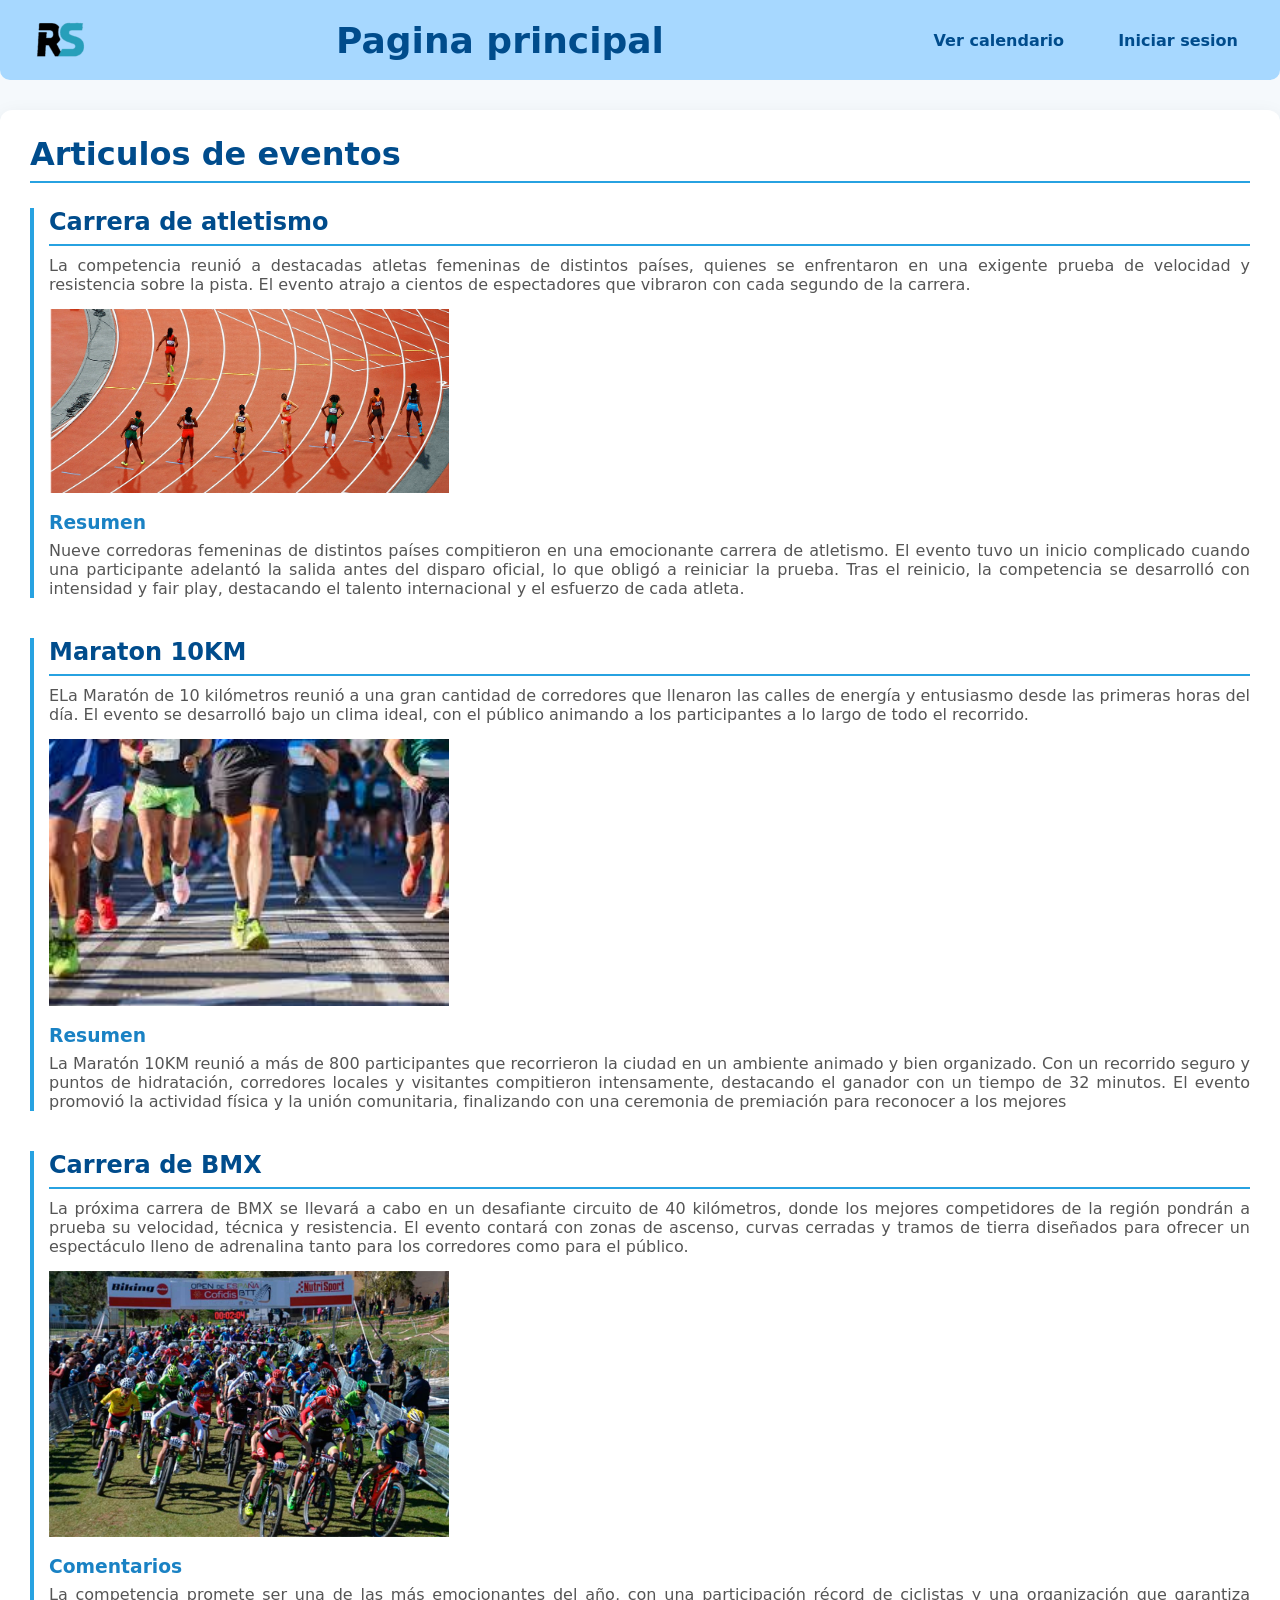
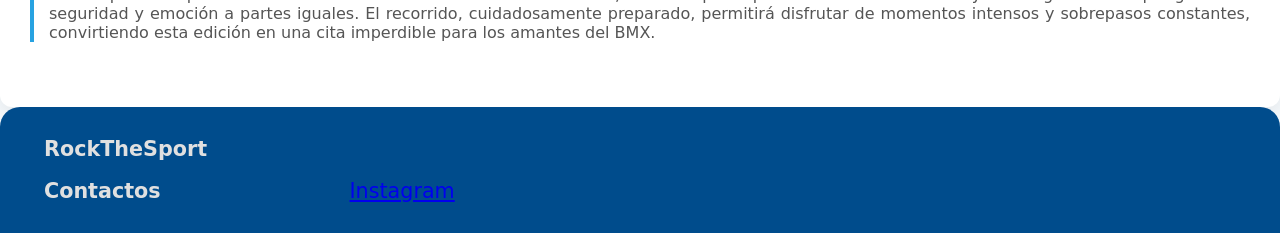
==== HTML/Index.html @ b0e372ce "Se agrego la carpeta de la pagina web" ====
<!DOCTYPE html>
<html lang="es">
<head>
    <meta charset="UTF-8">
    <meta name="viewport" content="width=device-width, initial-scale=1.0">
    <title>Rockthesportmain</title>
    <link rel="stylesheet" href="../CSS/Index.css">
    <link rel="icon" href="../IMG/LogoRTS.png" type="x-icon/image">
</head>
<body>
    <header>
        <img id="logo" src="../IMG/LogoRTS.png" alt="RockthesportLogo">
        <h1>Pagina principal</h1>
        <nav id="navegacion">
            <a href="Calendario.html">Ver calendario</a>
            <a href="InicioSesion.html">Iniciar sesion</a>
        </nav>
    </header>

    <section id="articulos">  
        <h2>Articulos de eventos</h2>
        <article>
            <h2>Carrera de atletismo</h2>
            <p>La competencia reunió a destacadas atletas femeninas de distintos países, quienes se enfrentaron en una exigente prueba de velocidad y resistencia sobre la pista. El evento atrajo a cientos de espectadores que vibraron con cada segundo de la carrera.</p>
            <figure>
                <img src="../IMG/Articulo.png" alt="Articulo evento deportivo" width="400">
            </figure>
                <h3>Resumen</h3>
                <p>Nueve corredoras femeninas de distintos países compitieron en una emocionante carrera de atletismo. El evento tuvo un inicio complicado cuando una participante adelantó la salida antes del disparo oficial, lo que obligó a reiniciar la prueba. Tras el reinicio, la competencia se desarrolló con intensidad y fair play, destacando el talento internacional y el esfuerzo de cada atleta.</p>
            </article>
            <article>
                <h2>Maraton 10KM</h2>
                <p>ELa Maratón de 10 kilómetros reunió a una gran cantidad de corredores que llenaron las calles de energía y entusiasmo desde las primeras horas del día. El evento se desarrolló bajo un clima ideal, con el público animando a los participantes a lo largo de todo el recorrido.</p>
                <img src="../IMG/Articulo1.jpeg" alt="Articulo evento deportivo" width="400">
                <h3>Resumen</h3>
                <p>La Maratón 10KM reunió a más de 800 participantes que recorrieron la ciudad en un ambiente animado y bien organizado. Con un recorrido seguro y puntos de hidratación, corredores locales y visitantes compitieron intensamente, destacando el ganador con un tiempo de 32 minutos. El evento promovió la actividad física y la unión comunitaria, finalizando con una ceremonia de premiación para reconocer a los mejores</p>
            </article>
            <article>
                <h2>Carrera de BMX</h2>
                <p>La próxima carrera de BMX se llevará a cabo en un desafiante circuito de 40 kilómetros, donde los mejores competidores de la región pondrán a prueba su velocidad, técnica y resistencia. El evento contará con zonas de ascenso, curvas cerradas y tramos de tierra diseñados para ofrecer un espectáculo lleno de adrenalina tanto para los corredores como para el público.</p>
                <img src="../IMG/Articulo2.jpg" alt="Articulo evento deportivo" width="400">
                <h3>Comentarios</h3>
                <p>La competencia promete ser una de las más emocionantes del año, con una participación récord de ciclistas y una organización que garantiza seguridad y emoción a partes iguales.
El recorrido, cuidadosamente preparado, permitirá disfrutar de momentos intensos y sobrepasos constantes, convirtiendo esta edición en una cita imperdible para los amantes del BMX.</p>
            </article>
        </section> 
    <footer>
        <table>
            <tr>
                <th>RockTheSport</th>
                <td></td>
            </tr>
            <tr>
                <th>Contactos</th>
                <td><a href="https://www.instagram.com/rockthesport/?hl=es" target="_blank">Instagram</a></td>
            </tr>
        </table>
    </footer>
</body>
</html>
---- CSS/Index.css ----
* {
  box-sizing: border-box;
  margin: 0;
  padding: 0;
}

body {
  background-color: #F5F9FC;
  font-family: system-ui, -apple-system, BlinkMacSystemFont, 'Segoe UI', Roboto, Oxygen, Ubuntu, Cantarell, 'Open Sans', 'Helvetica Neue', sans-serif;
  color: #333333; 
}


header {
  background-color: #A7D8FF; 
  color: #004C8C; 
  display: flex;
  align-items: center;
  justify-content: space-between;
  padding: 15px 30px;
  margin-bottom: 30px;
  border-bottom-left-radius: 10px;
  border-bottom-right-radius: 10px;
}

#logo {
  height: 50px;
  margin-right: 15px;
}

header h1 {
  font-weight: 700;
  font-size: 4vh;
  color: #004C8C;
}

#navegacion a {
  display: inline-block;
  color: #004C8C;
  text-decoration: none;
  font-weight: 600;
  margin-left: 25px;
  padding: 8px 12px;
  border-radius: 5px;
  transition: background-color 0.3s ease, color 0.3s ease;
}

#navegacion a:hover {
  background-color: #004C8C;
  color: #ffffff;
}

#articulos {
  background-color: #FFFFFF;
  padding: 25px 30px;
  border-radius: 12px;
  box-shadow: 0 6px 20px rgba(0,0,0,0.08);
}
#articulos h2{
    border-bottom: 2px solid #27A2E1;
}
h2 {
  color: #004C8C;
  font-weight: 700;
  margin-bottom: 25px;
  font-size: 2rem;
  padding-bottom: 8px;
}

article {
  margin-bottom: 40px;
  border-left: 4px solid #27A2E1;
  padding-left: 15px;
}

article h2 {
  color: #004C8C;
  font-weight: 700;
  margin-bottom: 10px;
  font-size: 1.5rem;
}

article h3 {
  color: #1A82C4;
  font-weight: 600;
  margin-top: 15px;
  margin-bottom: 8px;
}

article p {
  color: #555555;
  margin-bottom: 15px;
  text-align: justify;
}

footer {
  padding: 20px 30px;
  background-color: #004C8C;
  color: #CCCCCC;
  border-top-left-radius: 20px;
  border-top-right-radius: 20px;
  font-size: 2.3vh;
}

footer table {
  width: 100%;
}

footer th, footer td {
  text-align: left;
  padding: 8px 12px;
}

footer th {
  font-weight: 700;
  color: #E0E0E0;
  width: 25%;
}

@media (max-width: 768px) {
  header {
    border-bottom-left-radius: 20px;
    border-bottom-right-radius: 20px;
    flex-wrap: wrap;
    justify-content: center;
  }

  header h1 {
    margin-top: 10px;
    text-align: center;
    flex-basis: 100%;
  }
}
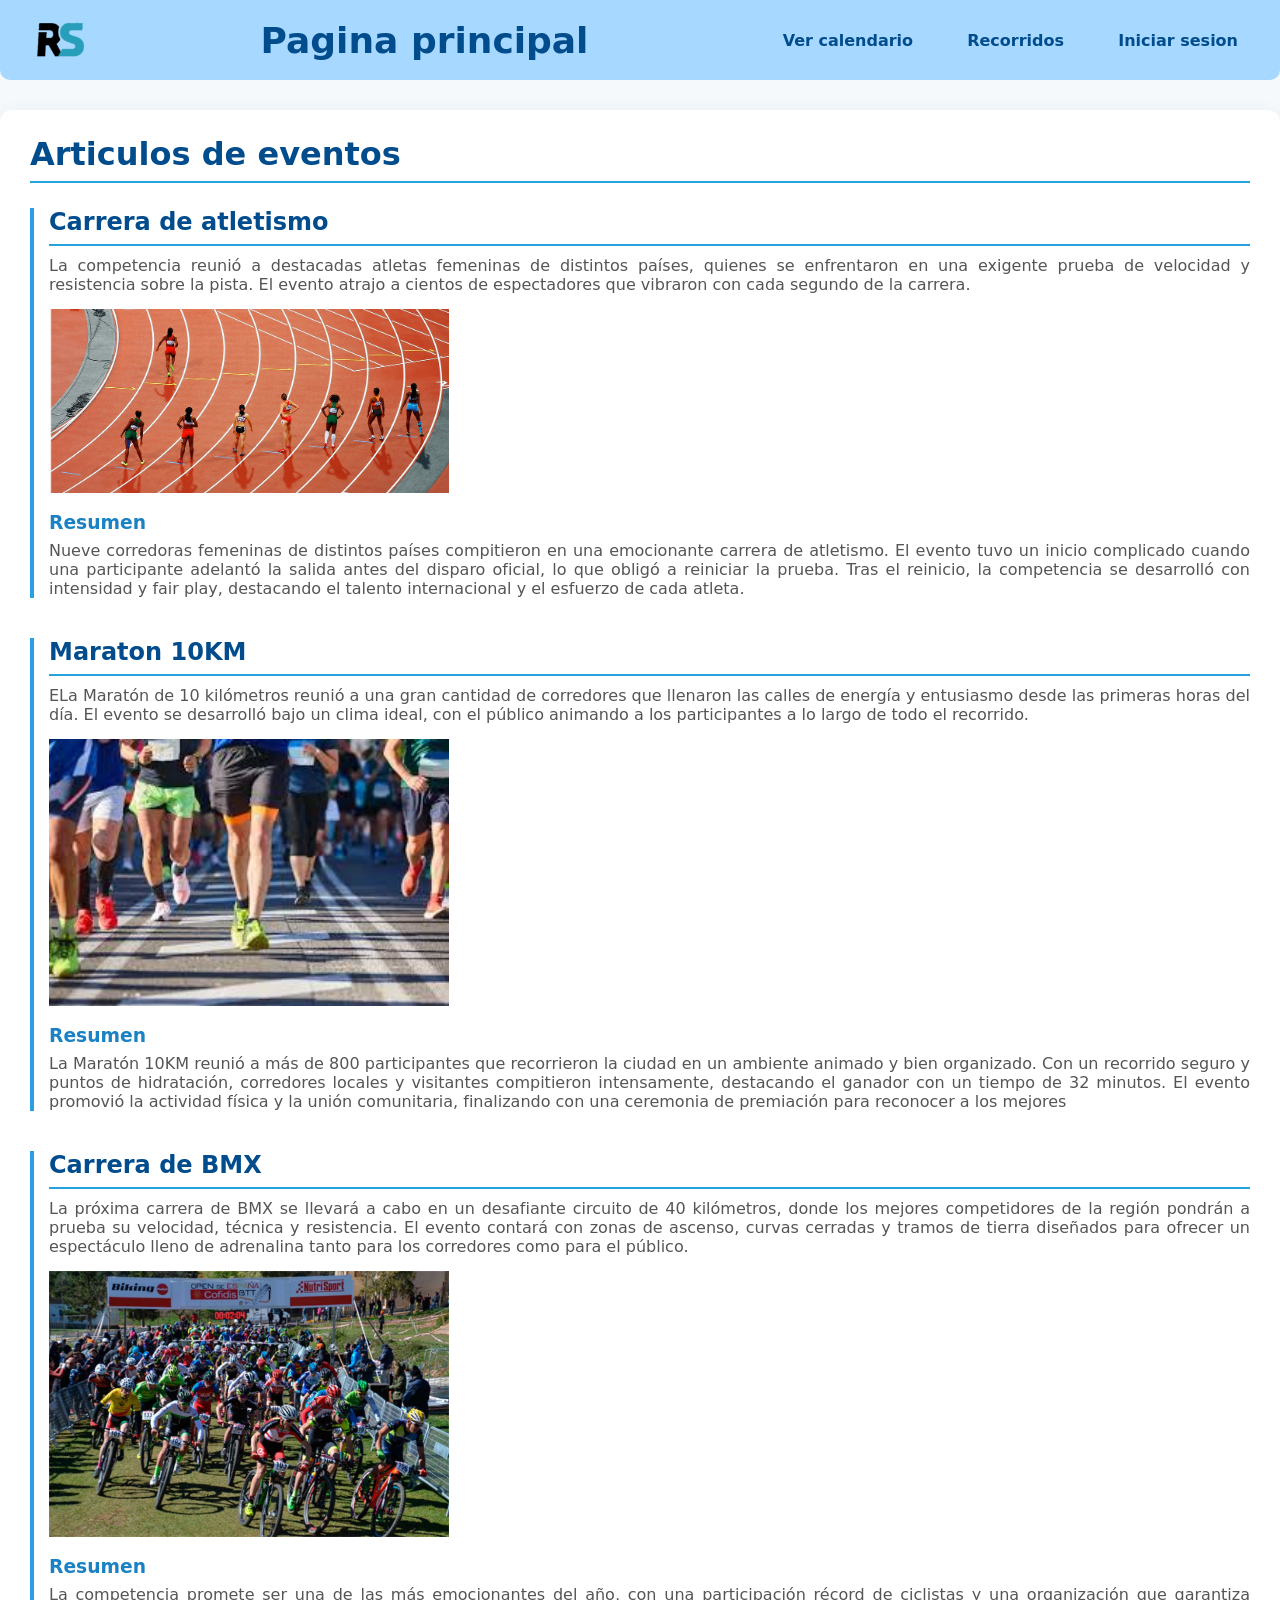
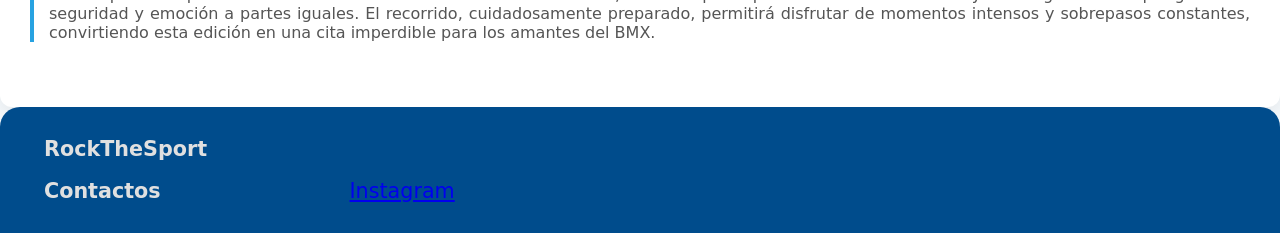
==== commit 63cc2ba1: "Se agrego la pagina recorridos y se arreglaron algunos temas" ====
--- a/HTML/Index.html
+++ b/HTML/Index.html
@@ -13,6 +13,7 @@
         <h1>Pagina principal</h1>
         <nav id="navegacion">
             <a href="Calendario.html">Ver calendario</a>
+            <a href="Recorridos.html">Recorridos</a>
             <a href="InicioSesion.html">Iniciar sesion</a>
         </nav>
     </header>
@@ -23,7 +24,7 @@
             <h2>Carrera de atletismo</h2>
             <p>La competencia reunió a destacadas atletas femeninas de distintos países, quienes se enfrentaron en una exigente prueba de velocidad y resistencia sobre la pista. El evento atrajo a cientos de espectadores que vibraron con cada segundo de la carrera.</p>
             <figure>
-                <img src="../IMG/Articulo.png" alt="Articulo evento deportivo" width="400">
+                <img src="../IMG/Maraton.png" alt="Articulo evento deportivo" width="400">
             </figure>
                 <h3>Resumen</h3>
                 <p>Nueve corredoras femeninas de distintos países compitieron en una emocionante carrera de atletismo. El evento tuvo un inicio complicado cuando una participante adelantó la salida antes del disparo oficial, lo que obligó a reiniciar la prueba. Tras el reinicio, la competencia se desarrolló con intensidad y fair play, destacando el talento internacional y el esfuerzo de cada atleta.</p>
@@ -31,7 +32,7 @@
             <article>
                 <h2>Maraton 10KM</h2>
                 <p>ELa Maratón de 10 kilómetros reunió a una gran cantidad de corredores que llenaron las calles de energía y entusiasmo desde las primeras horas del día. El evento se desarrolló bajo un clima ideal, con el público animando a los participantes a lo largo de todo el recorrido.</p>
-                <img src="../IMG/Articulo1.jpeg" alt="Articulo evento deportivo" width="400">
+                <img src="../IMG/Maraton1.jpeg" alt="Articulo evento deportivo" width="400">
                 <h3>Resumen</h3>
                 <p>La Maratón 10KM reunió a más de 800 participantes que recorrieron la ciudad en un ambiente animado y bien organizado. Con un recorrido seguro y puntos de hidratación, corredores locales y visitantes compitieron intensamente, destacando el ganador con un tiempo de 32 minutos. El evento promovió la actividad física y la unión comunitaria, finalizando con una ceremonia de premiación para reconocer a los mejores</p>
             </article>
@@ -39,9 +40,9 @@
                 <h2>Carrera de BMX</h2>
                 <p>La próxima carrera de BMX se llevará a cabo en un desafiante circuito de 40 kilómetros, donde los mejores competidores de la región pondrán a prueba su velocidad, técnica y resistencia. El evento contará con zonas de ascenso, curvas cerradas y tramos de tierra diseñados para ofrecer un espectáculo lleno de adrenalina tanto para los corredores como para el público.</p>
                 <img src="../IMG/Articulo2.jpg" alt="Articulo evento deportivo" width="400">
-                <h3>Comentarios</h3>
+                <h3>Resumen</h3>
                 <p>La competencia promete ser una de las más emocionantes del año, con una participación récord de ciclistas y una organización que garantiza seguridad y emoción a partes iguales.
-El recorrido, cuidadosamente preparado, permitirá disfrutar de momentos intensos y sobrepasos constantes, convirtiendo esta edición en una cita imperdible para los amantes del BMX.</p>
+                El recorrido, cuidadosamente preparado, permitirá disfrutar de momentos intensos y sobrepasos constantes, convirtiendo esta edición en una cita imperdible para los amantes del BMX.</p>
             </article>
         </section> 
     <footer>
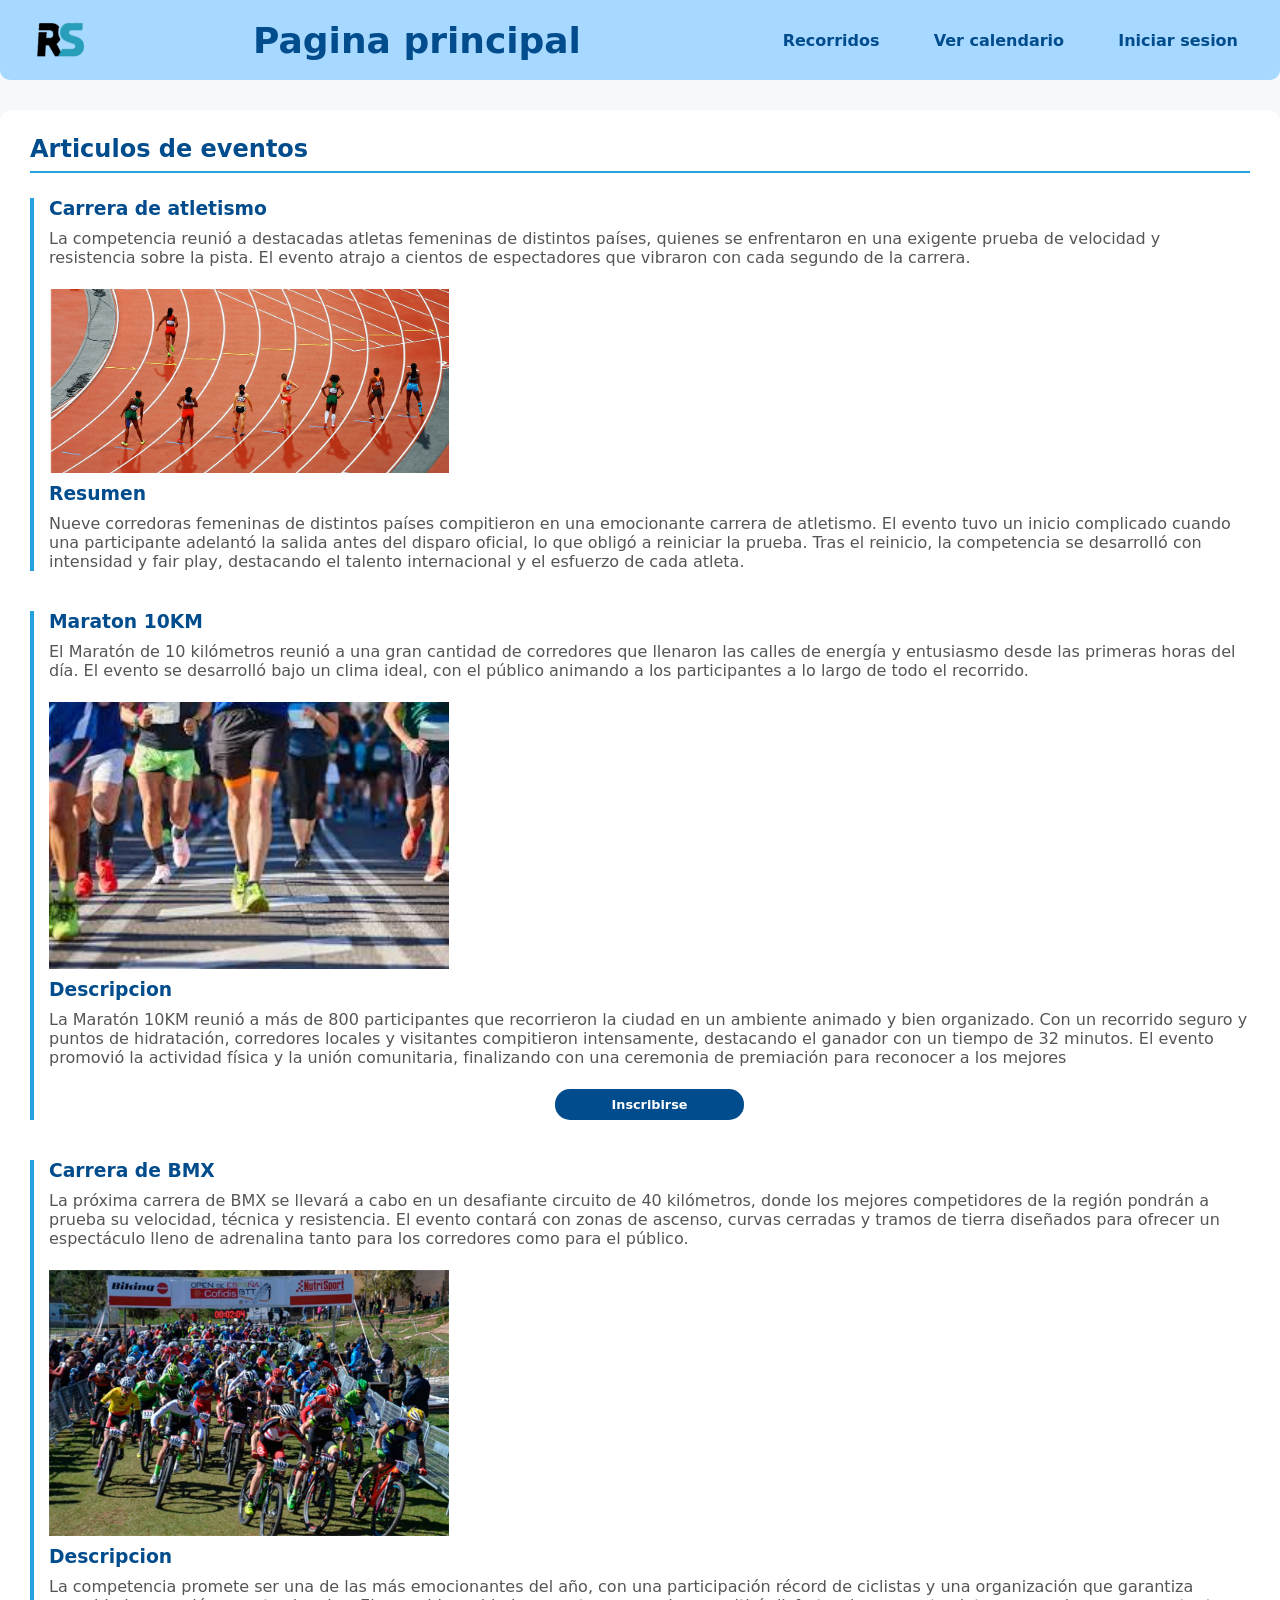
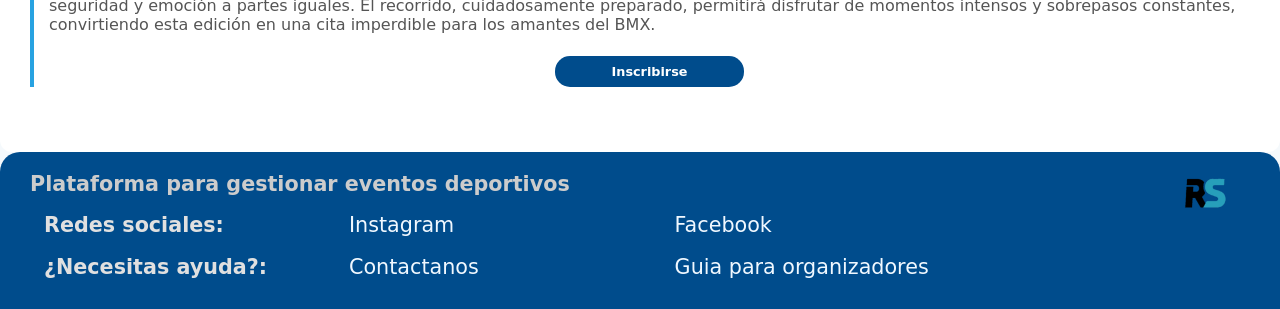
==== commit a1adaad8: "Creación de nueva rama y cambios en los archivos html y css(Se eliminaron redundancias)" ====
--- a/HTML/Index.html
+++ b/HTML/Index.html
@@ -12,8 +12,8 @@
         <img id="logo" src="../IMG/LogoRTS.png" alt="RockthesportLogo">
         <h1>Pagina principal</h1>
         <nav id="navegacion">
+            <a href="Recorridos.html">Recorridos</a>
             <a href="Calendario.html">Ver calendario</a>
-            <a href="Recorridos.html">Recorridos</a>
             <a href="InicioSesion.html">Iniciar sesion</a>
         </nav>
     </header>
@@ -21,41 +21,53 @@
     <section id="articulos">  
         <h2>Articulos de eventos</h2>
         <article>
-            <h2>Carrera de atletismo</h2>
+            <h3>Carrera de atletismo</h3>
             <p>La competencia reunió a destacadas atletas femeninas de distintos países, quienes se enfrentaron en una exigente prueba de velocidad y resistencia sobre la pista. El evento atrajo a cientos de espectadores que vibraron con cada segundo de la carrera.</p>
             <figure>
-                <img src="../IMG/Maraton.png" alt="Articulo evento deportivo" width="400">
+                <img src="../IMG/Maraton.png" alt="Atletas femeninas compitiendo en una pista de atletismo" width="400">
             </figure>
                 <h3>Resumen</h3>
                 <p>Nueve corredoras femeninas de distintos países compitieron en una emocionante carrera de atletismo. El evento tuvo un inicio complicado cuando una participante adelantó la salida antes del disparo oficial, lo que obligó a reiniciar la prueba. Tras el reinicio, la competencia se desarrolló con intensidad y fair play, destacando el talento internacional y el esfuerzo de cada atleta.</p>
             </article>
             <article>
-                <h2>Maraton 10KM</h2>
-                <p>ELa Maratón de 10 kilómetros reunió a una gran cantidad de corredores que llenaron las calles de energía y entusiasmo desde las primeras horas del día. El evento se desarrolló bajo un clima ideal, con el público animando a los participantes a lo largo de todo el recorrido.</p>
-                <img src="../IMG/Maraton1.jpeg" alt="Articulo evento deportivo" width="400">
-                <h3>Resumen</h3>
+                <h3>Maraton 10KM</h3>
+                <p>El Maratón de 10 kilómetros reunió a una gran cantidad de corredores que llenaron las calles de energía y entusiasmo desde las primeras horas del día. El evento se desarrolló bajo un clima ideal, con el público animando a los participantes a lo largo de todo el recorrido.</p>
+                <figure>
+                    <img src="../IMG/Maraton1.jpeg" alt="Corredores participando en un maratón de 10 kilómetros en la ciudad" width="400">
+                </figure>
+                <h3>Descripcion</h3>
                 <p>La Maratón 10KM reunió a más de 800 participantes que recorrieron la ciudad en un ambiente animado y bien organizado. Con un recorrido seguro y puntos de hidratación, corredores locales y visitantes compitieron intensamente, destacando el ganador con un tiempo de 32 minutos. El evento promovió la actividad física y la unión comunitaria, finalizando con una ceremonia de premiación para reconocer a los mejores</p>
+                <a href="InscripEven.html">Inscribirse</a>
             </article>
             <article>
-                <h2>Carrera de BMX</h2>
+                <h3>Carrera de BMX</h3>
                 <p>La próxima carrera de BMX se llevará a cabo en un desafiante circuito de 40 kilómetros, donde los mejores competidores de la región pondrán a prueba su velocidad, técnica y resistencia. El evento contará con zonas de ascenso, curvas cerradas y tramos de tierra diseñados para ofrecer un espectáculo lleno de adrenalina tanto para los corredores como para el público.</p>
-                <img src="../IMG/Articulo2.jpg" alt="Articulo evento deportivo" width="400">
-                <h3>Resumen</h3>
+                <figure>
+                    <img src="../IMG/Articulo2.jpg" alt="Ciclistas compitiendo en un circuito de BMX con terreno de tierra" width="400">
+                </figure>
+                <h3>Descripcion</h3>
                 <p>La competencia promete ser una de las más emocionantes del año, con una participación récord de ciclistas y una organización que garantiza seguridad y emoción a partes iguales.
                 El recorrido, cuidadosamente preparado, permitirá disfrutar de momentos intensos y sobrepasos constantes, convirtiendo esta edición en una cita imperdible para los amantes del BMX.</p>
+                <a href="InscripEven.html">Inscribirse</a>
             </article>
         </section> 
     <footer>
+        <div>
+            <p><strong>Plataforma para gestionar eventos deportivos</strong></p>
+        </div>
         <table>
             <tr>
-                <th>RockTheSport</th>
-                <td></td>
+                <th>Redes sociales:</th>
+                <td><a href="https://www.instagram.com/rockthesport/?hl=es" target="_blank">Instagram</a></td>
+                <td><a href="https://www.facebook.com/rockthesport/?locale=es_ES">Facebook</a></td>
             </tr>
             <tr>
-                <th>Contactos</th>
-                <td><a href="https://www.instagram.com/rockthesport/?hl=es" target="_blank">Instagram</a></td>
+                <th>¿Necesitas ayuda?:</th>
+                <td><a href="">Contactanos</a></td>
+                <td><a href="">Guia para organizadores</a></td>
             </tr>
         </table>
+        <img src="../IMG/LogoRTS.png" alt="Logo RocktheSport">
     </footer>
 </body>
 </html>
--- a/CSS/Index.css
+++ b/CSS/Index.css
@@ -1,5 +1,4 @@
 * {
-  box-sizing: border-box;
   margin: 0;
   padding: 0;
 }
@@ -7,9 +6,8 @@
 body {
   background-color: #F5F9FC;
   font-family: system-ui, -apple-system, BlinkMacSystemFont, 'Segoe UI', Roboto, Oxygen, Ubuntu, Cantarell, 'Open Sans', 'Helvetica Neue', sans-serif;
-  color: #333333; 
+  color: #333; 
 }
-
 
 header {
   background-color: #A7D8FF; 
@@ -25,7 +23,6 @@
 
 #logo {
   height: 50px;
-  margin-right: 15px;
 }
 
 header h1 {
@@ -42,7 +39,7 @@
   margin-left: 25px;
   padding: 8px 12px;
   border-radius: 5px;
-  transition: background-color 0.3s ease, color 0.3s ease;
+  transition:0.3s;
 }
 
 #navegacion a:hover {
@@ -54,16 +51,13 @@
   background-color: #FFFFFF;
   padding: 25px 30px;
   border-radius: 12px;
-  box-shadow: 0 6px 20px rgba(0,0,0,0.08);
 }
+
 #articulos h2{
-    border-bottom: 2px solid #27A2E1;
-}
-h2 {
+  border-bottom: 2px solid #27A2E1;
   color: #004C8C;
   font-weight: 700;
   margin-bottom: 25px;
-  font-size: 2rem;
   padding-bottom: 8px;
 }
 
@@ -73,27 +67,40 @@
   padding-left: 15px;
 }
 
-article h2 {
+article h3 {
   color: #004C8C;
   font-weight: 700;
+  margin-top: 6px;
   margin-bottom: 10px;
-  font-size: 1.5rem;
-}
-
-article h3 {
-  color: #1A82C4;
-  font-weight: 600;
-  margin-top: 15px;
-  margin-bottom: 8px;
 }
 
 article p {
   color: #555555;
-  margin-bottom: 15px;
-  text-align: justify;
+  margin-bottom: 22px;
 }
 
+article a {
+  display: flex;
+  justify-content: center;
+  width: 14%;
+  margin: 0 auto;
+  text-decoration: none;
+  background-color: #004C8C;
+  color: white;
+  padding: 8px 10px;
+  border-radius: 15px;
+  font-weight: 700;
+  font-size: 80%;
+  transition: 0.3s;
+}
+
+article a:hover {
+  background-color: #27A2E1;
+}
 footer {
+  display:flex;
+  position: relative;
+  flex-direction: column;
   padding: 20px 30px;
   background-color: #004C8C;
   color: #CCCCCC;
@@ -105,8 +112,15 @@
 footer table {
   width: 100%;
 }
-
-footer th, footer td {
+footer div{
+  margin-bottom: 7px;
+}
+footer img{
+  position: absolute;
+  right: 4%;
+  width: 50px;
+}
+footer th, td {
   text-align: left;
   padding: 8px 12px;
 }
@@ -115,6 +129,10 @@
   font-weight: 700;
   color: #E0E0E0;
   width: 25%;
+}
+td>a{
+  color: aliceblue;
+  text-decoration: none;
 }
 
 @media (max-width: 768px) {
@@ -130,4 +148,15 @@
     text-align: center;
     flex-basis: 100%;
   }
+    #navegacion {
+    width: 100%;
+    display: flex;
+    justify-content: center;
+    flex-wrap: wrap;
+    margin-top: 10px;
+  }
+
+  #navegacion a {
+    margin: 5px 10px;
+  }
 }
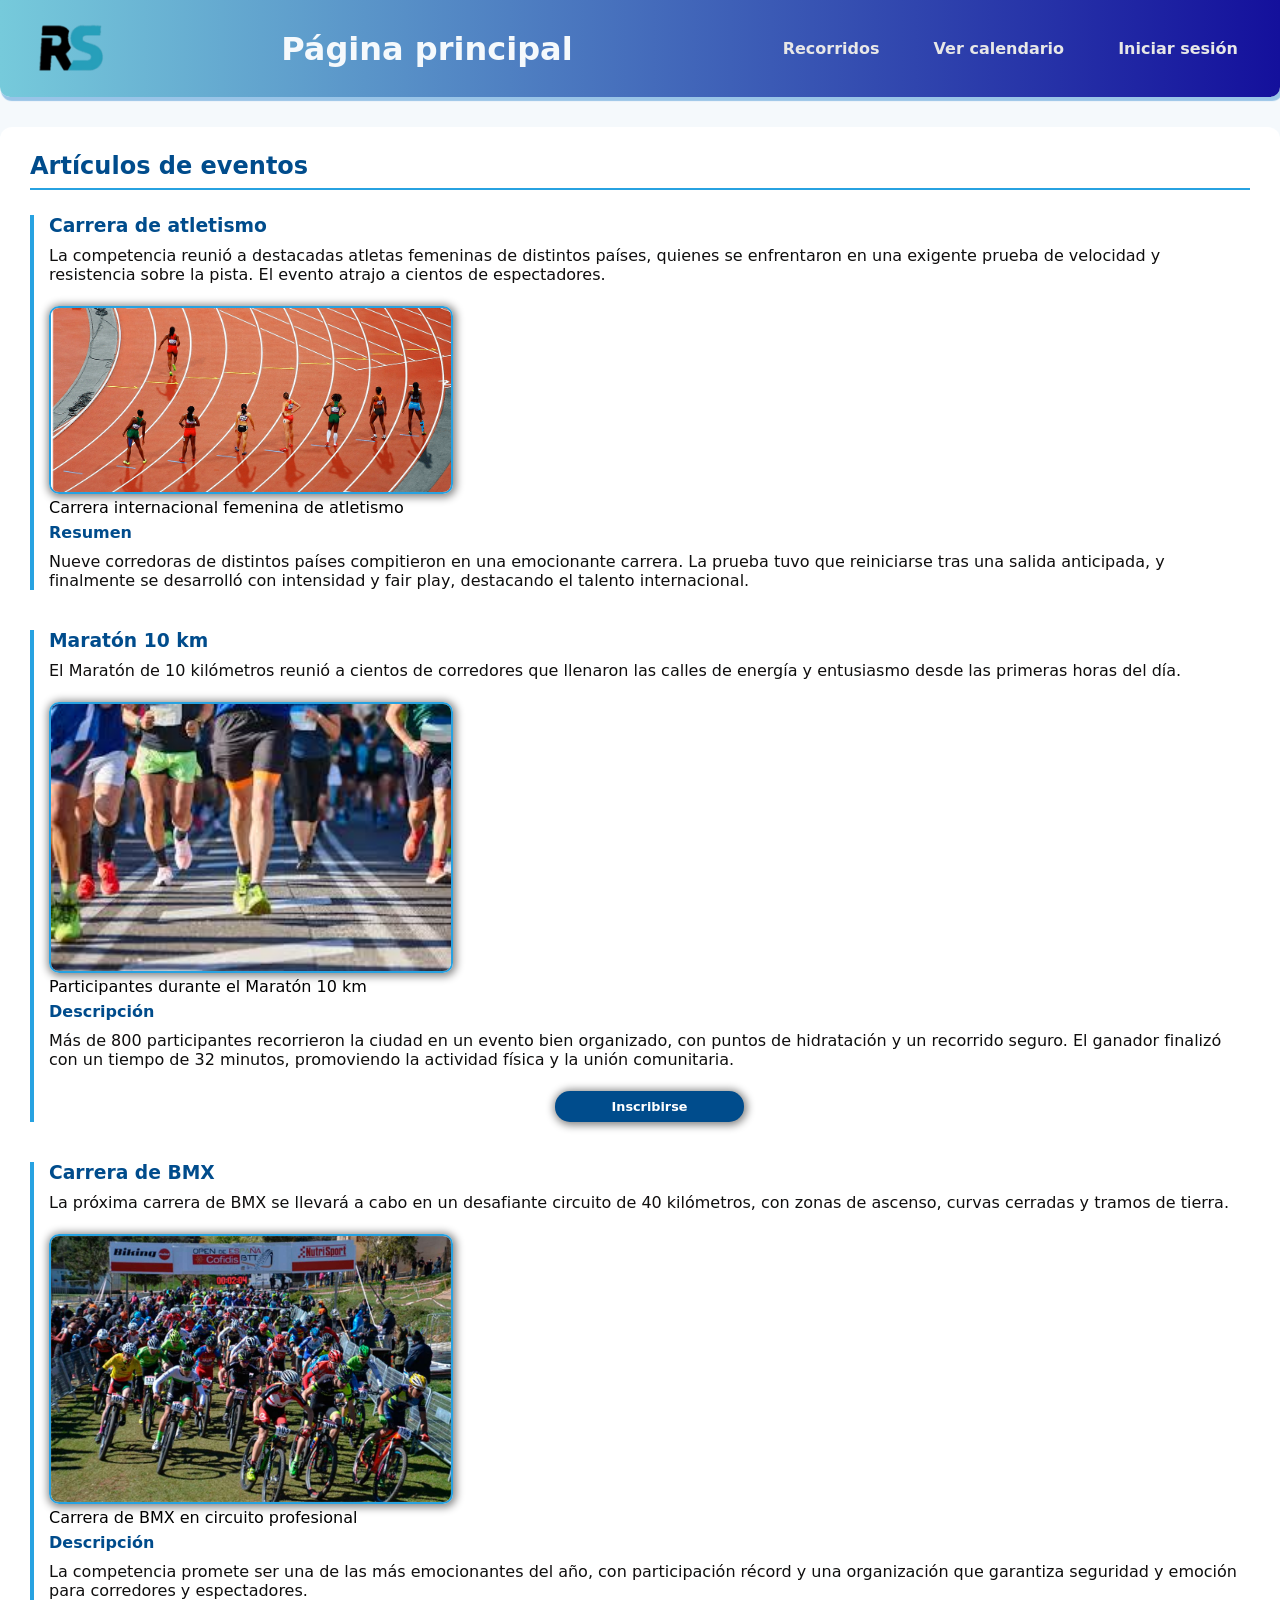
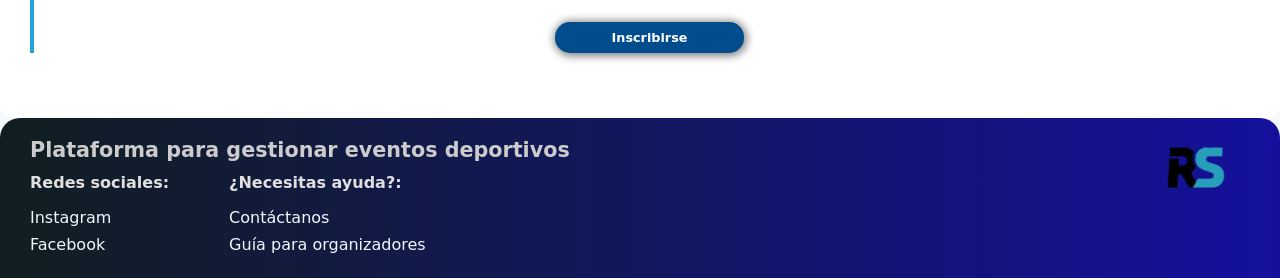
==== commit 57215f4b: "Color, cambios en el diseño y animaciones" ====
--- a/HTML/Index.html
+++ b/HTML/Index.html
@@ -3,70 +3,98 @@
 <head>
     <meta charset="UTF-8">
     <meta name="viewport" content="width=device-width, initial-scale=1.0">
-    <title>Rockthesportmain</title>
+    <title>RockTheSport</title>
     <link rel="stylesheet" href="../CSS/Index.css">
-    <link rel="icon" href="../IMG/LogoRTS.png" type="x-icon/image">
+    <link rel="icon" href="../IMG/LogoRTS.png" type="image/png">
 </head>
 <body>
     <header>
-        <img id="logo" src="../IMG/LogoRTS.png" alt="RockthesportLogo">
-        <h1>Pagina principal</h1>
+        <img id="logo" src="../IMG/LogoRTS.png" alt="Logo de RockTheSport">
+        <h1>Página principal</h1>
         <nav id="navegacion">
             <a href="Recorridos.html">Recorridos</a>
             <a href="Calendario.html">Ver calendario</a>
-            <a href="InicioSesion.html">Iniciar sesion</a>
+            <a href="InicioSesion.html">Iniciar sesión</a>
         </nav>
     </header>
-
-    <section id="articulos">  
-        <h2>Articulos de eventos</h2>
-        <article>
-            <h3>Carrera de atletismo</h3>
-            <p>La competencia reunió a destacadas atletas femeninas de distintos países, quienes se enfrentaron en una exigente prueba de velocidad y resistencia sobre la pista. El evento atrajo a cientos de espectadores que vibraron con cada segundo de la carrera.</p>
-            <figure>
-                <img src="../IMG/Maraton.png" alt="Atletas femeninas compitiendo en una pista de atletismo" width="400">
-            </figure>
-                <h3>Resumen</h3>
-                <p>Nueve corredoras femeninas de distintos países compitieron en una emocionante carrera de atletismo. El evento tuvo un inicio complicado cuando una participante adelantó la salida antes del disparo oficial, lo que obligó a reiniciar la prueba. Tras el reinicio, la competencia se desarrolló con intensidad y fair play, destacando el talento internacional y el esfuerzo de cada atleta.</p>
+    <main>
+        <section id="articulos">
+            <h2>Artículos de eventos</h2>
+            <article>
+                <h3>Carrera de atletismo</h3>
+                <p>
+                    La competencia reunió a destacadas atletas femeninas de distintos países,
+                    quienes se enfrentaron en una exigente prueba de velocidad y resistencia
+                    sobre la pista. El evento atrajo a cientos de espectadores.
+                </p>
+                <figure>
+                    <img src="../IMG/Maraton.png"
+                         alt="Atletas femeninas compitiendo en una pista de atletismo">
+                    <figcaption>Carrera internacional femenina de atletismo</figcaption>
+                </figure>
+                <h4>Resumen</h4>
+                <p>
+                    Nueve corredoras de distintos países compitieron en una emocionante carrera.
+                    La prueba tuvo que reiniciarse tras una salida anticipada, y finalmente se
+                    desarrolló con intensidad y fair play, destacando el talento internacional.
+                </p>
             </article>
             <article>
-                <h3>Maraton 10KM</h3>
-                <p>El Maratón de 10 kilómetros reunió a una gran cantidad de corredores que llenaron las calles de energía y entusiasmo desde las primeras horas del día. El evento se desarrolló bajo un clima ideal, con el público animando a los participantes a lo largo de todo el recorrido.</p>
+                <h3>Maratón 10 km</h3>
+                <p>
+                    El Maratón de 10 kilómetros reunió a cientos de corredores que llenaron las
+                    calles de energía y entusiasmo desde las primeras horas del día.
+                </p>
                 <figure>
-                    <img src="../IMG/Maraton1.jpeg" alt="Corredores participando en un maratón de 10 kilómetros en la ciudad" width="400">
+                    <img src="../IMG/Maraton1.jpeg"
+                         alt="Corredores participando en un maratón urbano de 10 kilómetros">
+                    <figcaption>Participantes durante el Maratón 10 km</figcaption>
                 </figure>
-                <h3>Descripcion</h3>
-                <p>La Maratón 10KM reunió a más de 800 participantes que recorrieron la ciudad en un ambiente animado y bien organizado. Con un recorrido seguro y puntos de hidratación, corredores locales y visitantes compitieron intensamente, destacando el ganador con un tiempo de 32 minutos. El evento promovió la actividad física y la unión comunitaria, finalizando con una ceremonia de premiación para reconocer a los mejores</p>
+                <h4>Descripción</h4>
+                <p>
+                    Más de 800 participantes recorrieron la ciudad en un evento bien organizado,
+                    con puntos de hidratación y un recorrido seguro. El ganador finalizó con un
+                    tiempo de 32 minutos, promoviendo la actividad física y la unión comunitaria.
+                </p>
                 <a href="InscripEven.html">Inscribirse</a>
             </article>
             <article>
                 <h3>Carrera de BMX</h3>
-                <p>La próxima carrera de BMX se llevará a cabo en un desafiante circuito de 40 kilómetros, donde los mejores competidores de la región pondrán a prueba su velocidad, técnica y resistencia. El evento contará con zonas de ascenso, curvas cerradas y tramos de tierra diseñados para ofrecer un espectáculo lleno de adrenalina tanto para los corredores como para el público.</p>
+                <p>
+                    La próxima carrera de BMX se llevará a cabo en un desafiante circuito de
+                    40 kilómetros, con zonas de ascenso, curvas cerradas y tramos de tierra.
+                </p>
                 <figure>
-                    <img src="../IMG/Articulo2.jpg" alt="Ciclistas compitiendo en un circuito de BMX con terreno de tierra" width="400">
+                    <img src="../IMG/Articulo2.jpg"
+                         alt="Ciclistas compitiendo en un circuito de BMX de tierra">
+                    <figcaption>Carrera de BMX en circuito profesional</figcaption>
                 </figure>
-                <h3>Descripcion</h3>
-                <p>La competencia promete ser una de las más emocionantes del año, con una participación récord de ciclistas y una organización que garantiza seguridad y emoción a partes iguales.
-                El recorrido, cuidadosamente preparado, permitirá disfrutar de momentos intensos y sobrepasos constantes, convirtiendo esta edición en una cita imperdible para los amantes del BMX.</p>
+                <h4>Descripción</h4>
+                <p>
+                    La competencia promete ser una de las más emocionantes del año, con
+                    participación récord y una organización que garantiza seguridad y emoción
+                    para corredores y espectadores.
+                </p>
                 <a href="InscripEven.html">Inscribirse</a>
             </article>
-        </section> 
+        </section>
+    </main>
     <footer>
         <div>
             <p><strong>Plataforma para gestionar eventos deportivos</strong></p>
         </div>
-        <table>
-            <tr>
-                <th>Redes sociales:</th>
-                <td><a href="https://www.instagram.com/rockthesport/?hl=es" target="_blank">Instagram</a></td>
-                <td><a href="https://www.facebook.com/rockthesport/?locale=es_ES">Facebook</a></td>
-            </tr>
-            <tr>
-                <th>¿Necesitas ayuda?:</th>
-                <td><a href="">Contactanos</a></td>
-                <td><a href="">Guia para organizadores</a></td>
-            </tr>
-        </table>
+        <nav class="footer-nav">
+            <ul>
+                <li class="footer-title">Redes sociales:</li>
+                <li><a href="#">Instagram</a></li>
+                <li><a href="#">Facebook</a></li>
+            </ul>
+            <ul>
+                <li class="footer-title">¿Necesitas ayuda?:</li>
+                <li><a href="#">Contáctanos</a></li>
+                <li><a href="#">Guía para organizadores</a></li>
+            </ul>
+        </nav>
         <img src="../IMG/LogoRTS.png" alt="Logo RocktheSport">
     </footer>
 </body>
--- a/CSS/Index.css
+++ b/CSS/Index.css
@@ -6,12 +6,11 @@
 body {
   background-color: #F5F9FC;
   font-family: system-ui, -apple-system, BlinkMacSystemFont, 'Segoe UI', Roboto, Oxygen, Ubuntu, Cantarell, 'Open Sans', 'Helvetica Neue', sans-serif;
-  color: #333; 
 }
 
 header {
-  background-color: #A7D8FF; 
-  color: #004C8C; 
+  background: linear-gradient(90deg,rgba(118, 202, 219, 1) 0%, rgba(20, 16, 156, 1) 100%);
+  color: #F5F9FC;
   display: flex;
   align-items: center;
   justify-content: space-between;
@@ -19,32 +18,33 @@
   margin-bottom: 30px;
   border-bottom-left-radius: 10px;
   border-bottom-right-radius: 10px;
+  box-shadow: 2px 3px 1px 1px #99c4e7;
 }
 
 #logo {
-  height: 50px;
+  height: 67px;
 }
 
 header h1 {
   font-weight: 700;
-  font-size: 4vh;
-  color: #004C8C;
 }
 
 #navegacion a {
   display: inline-block;
-  color: #004C8C;
+  color: rgb(231, 231, 231);
   text-decoration: none;
   font-weight: 600;
   margin-left: 25px;
   padding: 8px 12px;
   border-radius: 5px;
-  transition:0.3s;
+  transition: transform 0.3s ease, box-shadow 0.3s ease;
 }
 
 #navegacion a:hover {
-  background-color: #004C8C;
+  background-color: #1678c9;
   color: #ffffff;
+  transform: translateY(-3px);
+  box-shadow: 0 10px 25px rgba(0, 0, 0, 0.15);
 }
 
 #articulos {
@@ -67,7 +67,7 @@
   padding-left: 15px;
 }
 
-article h3 {
+article h3,h4 {
   color: #004C8C;
   font-weight: 700;
   margin-top: 6px;
@@ -75,8 +75,15 @@
 }
 
 article p {
-  color: #555555;
+  color: #0f0e0e;
   margin-bottom: 22px;
+}
+
+article img{
+  border-radius: 10px;
+  border: 2px solid #27A2E1;
+  box-shadow: 1px 1px 8px 2px gray;
+  width: 400px;
 }
 
 article a {
@@ -91,48 +98,68 @@
   border-radius: 15px;
   font-weight: 700;
   font-size: 80%;
-  transition: 0.3s;
+  transition: transform 0.3s ease, box-shadow 0.3s ease;
+  box-shadow: 1px 1px 8px 2px gray;
 }
 
 article a:hover {
   background-color: #27A2E1;
+  transform: translateY(-6px);
+  box-shadow: 0 10px 25px rgba(0, 0, 0, 0.15);
 }
+
 footer {
-  display:flex;
+  display: flex;
   position: relative;
   flex-direction: column;
   padding: 20px 30px;
-  background-color: #004C8C;
+  background: linear-gradient(90deg,rgb(17, 30, 32) 0%,rgba(20, 16, 156, 1) 100%);
   color: #CCCCCC;
   border-top-left-radius: 20px;
   border-top-right-radius: 20px;
   font-size: 2.3vh;
 }
 
-footer table {
-  width: 100%;
-}
-footer div{
+footer div {
   margin-bottom: 7px;
 }
-footer img{
+
+.footer-nav {
+  display: flex;
+  width: 100%;
+  gap: 60px;
+  font-size: 16px;
+}
+
+.footer-nav ul {
+  list-style: none;
+  padding: 0;
+  margin: 0;
+}
+
+.footer-title {
+  font-weight: 700;
+  color: #E0E0E0;
+  margin-bottom: 8px;
+}
+
+.footer-nav a {
+  color: aliceblue;
+  text-decoration: none;
+}
+
+.footer-nav a:hover {
+  text-decoration: underline;
+}
+
+.footer-nav li {
+  padding: 4px 0;
+}
+
+footer img {
   position: absolute;
   right: 4%;
-  width: 50px;
-}
-footer th, td {
-  text-align: left;
-  padding: 8px 12px;
-}
-
-footer th {
-  font-weight: 700;
-  color: #E0E0E0;
-  width: 25%;
-}
-td>a{
-  color: aliceblue;
-  text-decoration: none;
+  width: 70px;
 }
 
 @media (max-width: 768px) {
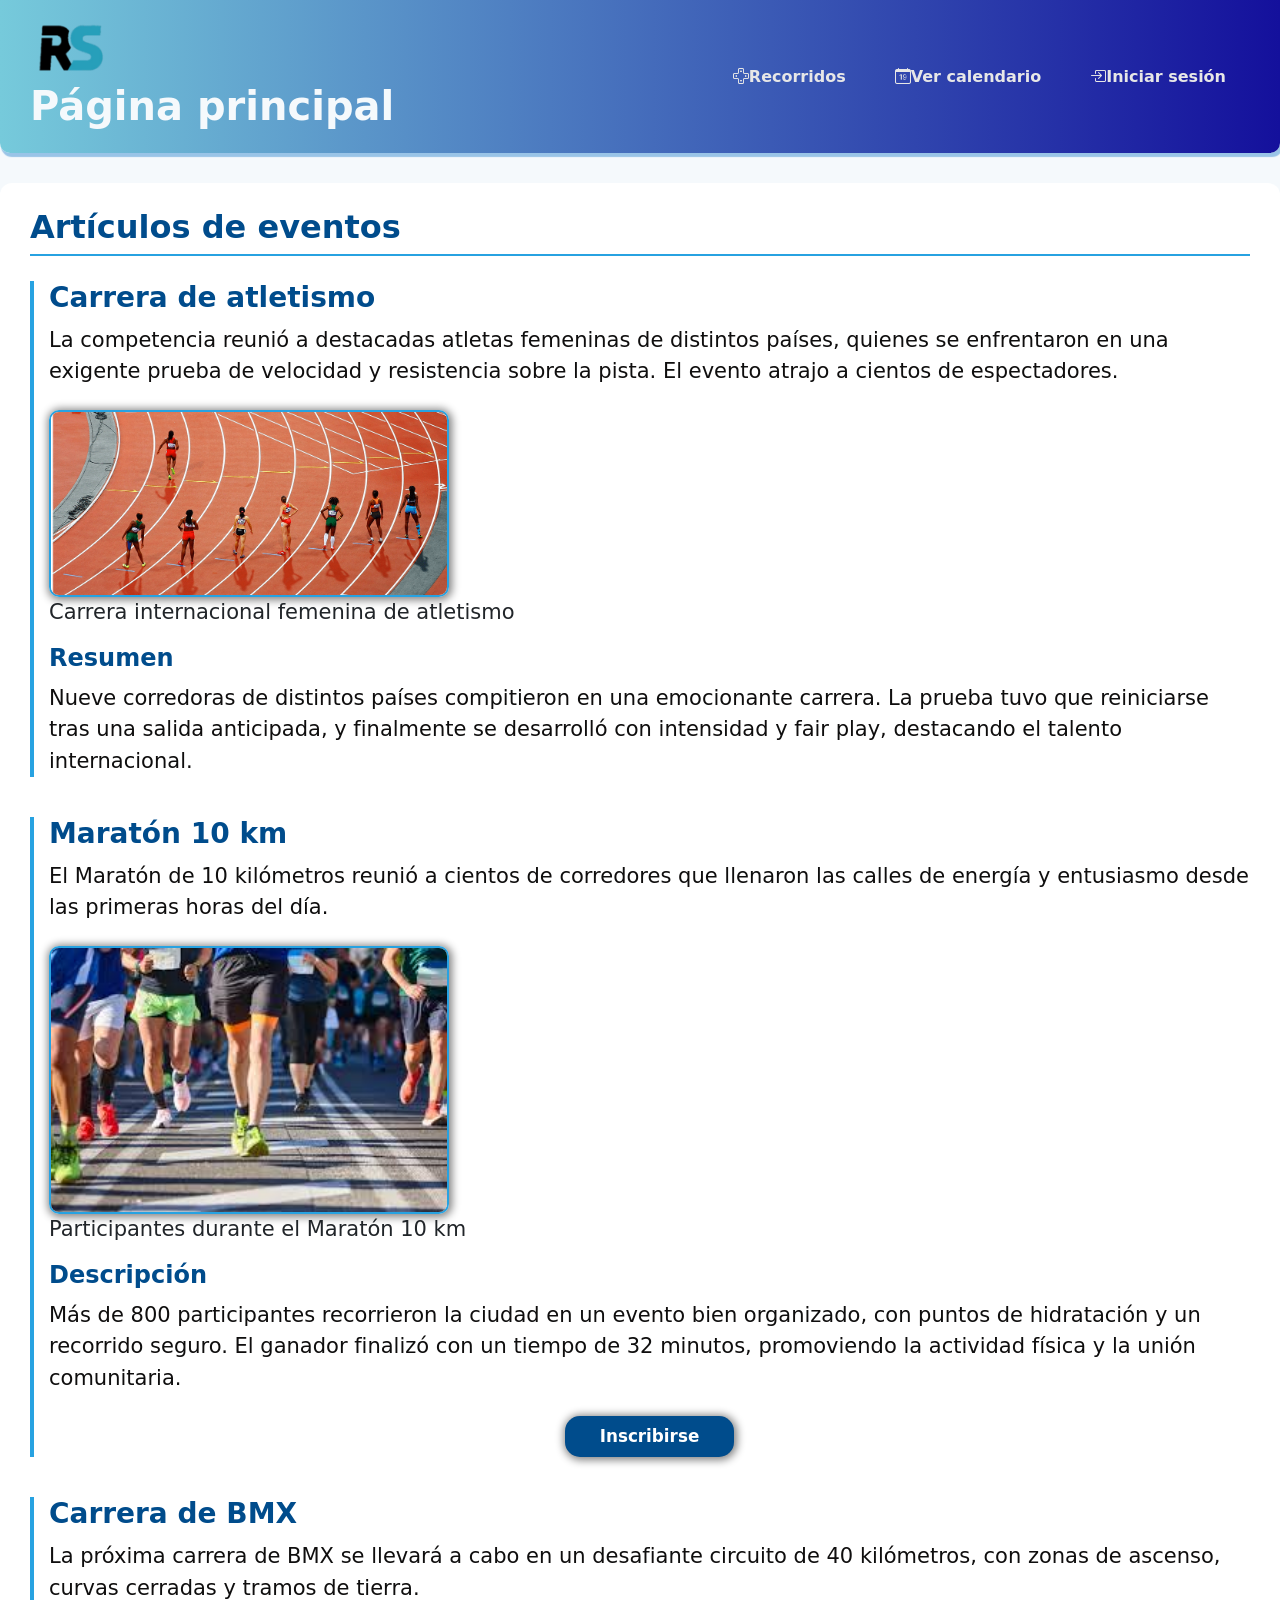
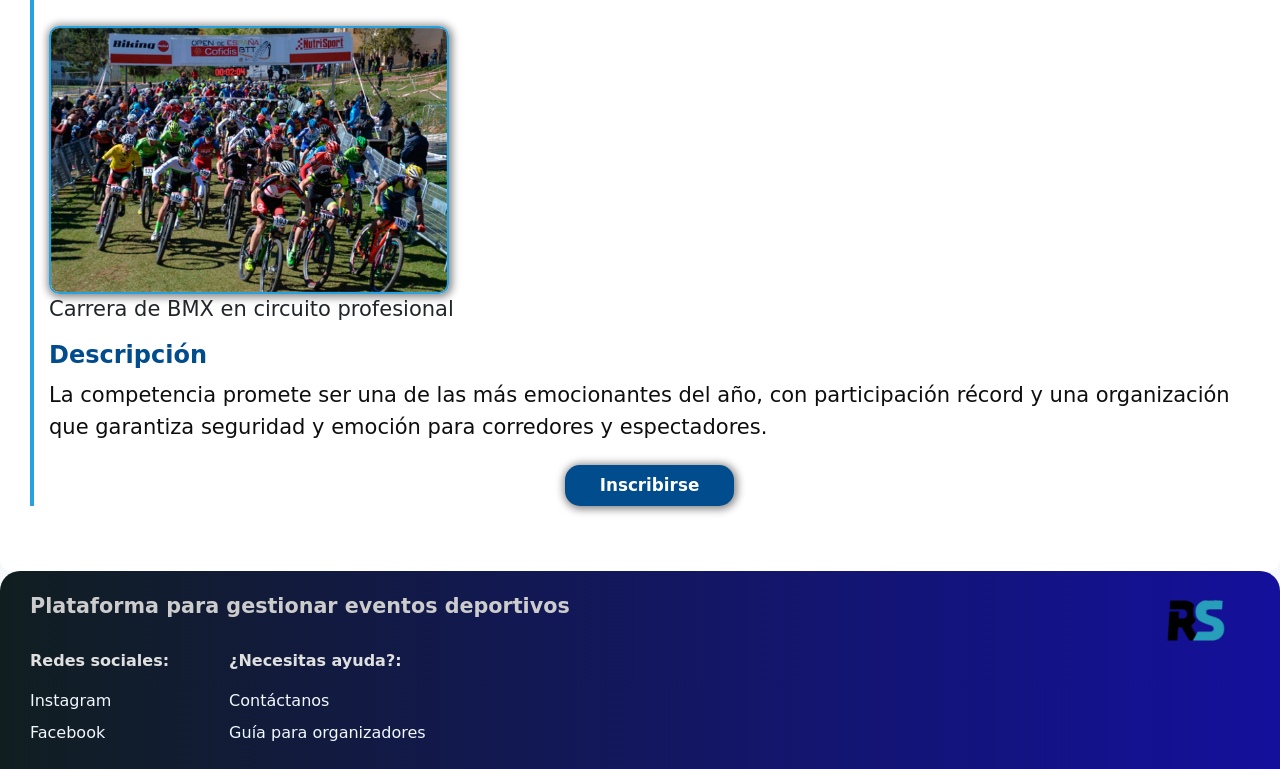
==== commit d23d27d5: "Paginas con bootstrap, navbar hamburguesa para android, cambio en las tarjetas en la pagina de recor" ====
--- a/HTML/Index.html
+++ b/HTML/Index.html
@@ -4,17 +4,38 @@
     <meta charset="UTF-8">
     <meta name="viewport" content="width=device-width, initial-scale=1.0">
     <title>RockTheSport</title>
+    <link href="https://cdn.jsdelivr.net/npm/bootstrap@5.3.8/dist/css/bootstrap.min.css" rel="stylesheet" integrity="sha384-sRIl4kxILFvY47J16cr9ZwB07vP4J8+LH7qKQnuqkuIAvNWLzeN8tE5YBujZqJLB" crossorigin="anonymous">
+    <link rel="stylesheet" href="https://cdn.jsdelivr.net/npm/bootstrap-icons/font/bootstrap-icons.css">
     <link rel="stylesheet" href="../CSS/Index.css">
     <link rel="icon" href="../IMG/LogoRTS.png" type="image/png">
 </head>
 <body>
     <header>
-        <img id="logo" src="../IMG/LogoRTS.png" alt="Logo de RockTheSport">
-        <h1>Página principal</h1>
-        <nav id="navegacion">
-            <a href="Recorridos.html">Recorridos</a>
-            <a href="Calendario.html">Ver calendario</a>
-            <a href="InicioSesion.html">Iniciar sesión</a>
+        <div>
+            <div>
+                <img id="logo" src="../IMG/LogoRTS.png" alt="Logo de RockTheSport">
+            </div>
+
+            <div>          
+                <h1 class="">Página principal</h1>
+            </div>
+
+        </div>
+
+        <nav class="navbar navbar-expand-md navbar-dark" id="navegacion">
+            <div class="container-fluid">
+                <button class="navbar-toggler" type="button" data-bs-toggle="collapse" data-bs-target="#Menu">
+                <span class="navbar-toggler-icon"></span>
+                </button>
+
+                <div class="collapse navbar-collapse" id="Menu">
+                <div class="navbar-nav">
+                    <a href="Recorridos.html" class="nav-link bi bi-dpad">Recorridos</a>
+                    <a href="Calendario.html" class="nav-link bi bi-calendar-date">Ver calendario</a>
+                    <a href="InicioSesion.html" class="nav-link bi bi-box-arrow-in-right">Iniciar sesión</a>
+                </div>
+                </div>
+            </div>
         </nav>
     </header>
     <main>
@@ -28,8 +49,7 @@
                     sobre la pista. El evento atrajo a cientos de espectadores.
                 </p>
                 <figure>
-                    <img src="../IMG/Maraton.png"
-                         alt="Atletas femeninas compitiendo en una pista de atletismo">
+                    <img src="../IMG/Maraton.png" alt="Atletas femeninas compitiendo en una pista de atletismo">
                     <figcaption>Carrera internacional femenina de atletismo</figcaption>
                 </figure>
                 <h4>Resumen</h4>
@@ -46,8 +66,7 @@
                     calles de energía y entusiasmo desde las primeras horas del día.
                 </p>
                 <figure>
-                    <img src="../IMG/Maraton1.jpeg"
-                         alt="Corredores participando en un maratón urbano de 10 kilómetros">
+                    <img src="../IMG/Maraton1.jpeg" alt="Corredores participando en un maratón urbano de 10 kilómetros">
                     <figcaption>Participantes durante el Maratón 10 km</figcaption>
                 </figure>
                 <h4>Descripción</h4>
@@ -65,8 +84,7 @@
                     40 kilómetros, con zonas de ascenso, curvas cerradas y tramos de tierra.
                 </p>
                 <figure>
-                    <img src="../IMG/Articulo2.jpg"
-                         alt="Ciclistas compitiendo en un circuito de BMX de tierra">
+                    <img src="../IMG/Articulo2.jpg" alt="Ciclistas compitiendo en un circuito de BMX de tierra">
                     <figcaption>Carrera de BMX en circuito profesional</figcaption>
                 </figure>
                 <h4>Descripción</h4>
@@ -86,7 +104,7 @@
         <nav class="footer-nav">
             <ul>
                 <li class="footer-title">Redes sociales:</li>
-                <li><a href="#">Instagram</a></li>
+                <li><a href="https://www.instagram.com/rockthesport/?hl=es">Instagram</a></li>
                 <li><a href="#">Facebook</a></li>
             </ul>
             <ul>
@@ -97,5 +115,8 @@
         </nav>
         <img src="../IMG/LogoRTS.png" alt="Logo RocktheSport">
     </footer>
+
+    <script src="https://cdn.jsdelivr.net/npm/bootstrap@5.3.3/dist/js/bootstrap.bundle.min.js"></script>
+
 </body>
 </html>
--- a/CSS/Index.css
+++ b/CSS/Index.css
@@ -1,6 +1,6 @@
 * {
   margin: 0;
-  padding: 0;
+  padding: 0px;
 }
 
 body {
@@ -41,16 +41,18 @@
 }
 
 #navegacion a:hover {
-  background-color: #1678c9;
+  background-color: #2537d6d3;
   color: #ffffff;
   transform: translateY(-3px);
-  box-shadow: 0 10px 25px rgba(0, 0, 0, 0.15);
+  box-shadow: 0 10px 25px rgba(14, 10, 10, 0.185);
 }
+
 
 #articulos {
   background-color: #FFFFFF;
   padding: 25px 30px;
   border-radius: 12px;
+  font-size: 21px;
 }
 
 #articulos h2{
@@ -163,6 +165,11 @@
 }
 
 @media (max-width: 768px) {
+  
+  *{
+    font-size: 18PX;
+  }
+  
   header {
     border-bottom-left-radius: 20px;
     border-bottom-right-radius: 20px;
